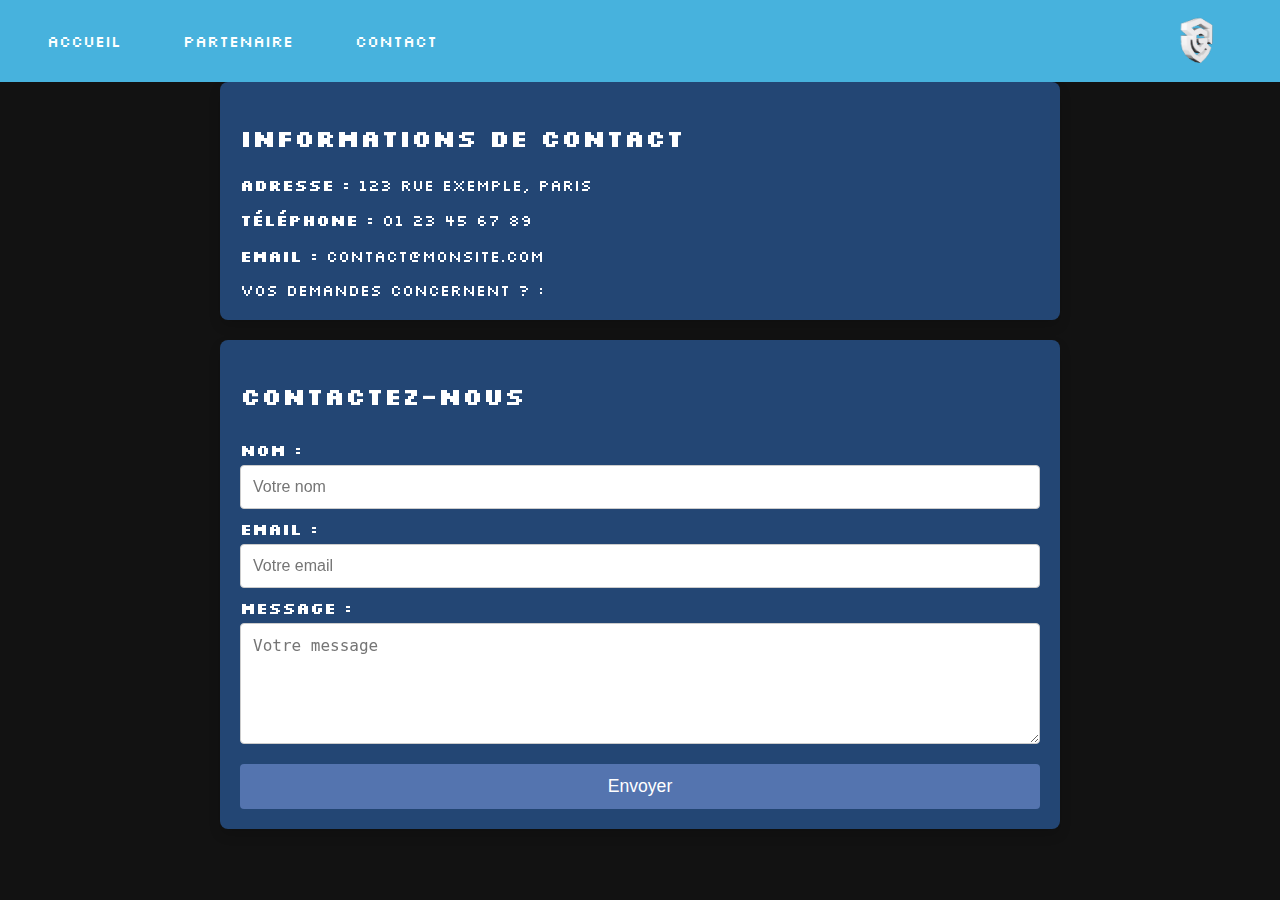
==== html/contact.html @ 1d967311 "first commit" ====
<!DOCTYPE html>
<html lang="fr">
<head>
  <meta charset="UTF-8">
  <meta name="viewport" content="width=device-width, initial-scale=1.0">
  <title>Contact</title>
  <link rel="stylesheet" href="../css/contact.css">
  <link href="https://fonts.googleapis.com/css2?family=Silkscreen&display=swap" rel="stylesheet">
  <link href="https://fonts.googleapis.com/css2?family=Roboto:wght@400;700&display=swap" rel="stylesheet">
</head>
<body>
	<video autoplay muted loop id="background-video">
		<source src="../img/background_index.mp4" type="video/mp4">
		Votre navigateur ne supporte pas les vidéos HTML5.
	  </video>
  <!-- Barre de navigation -->
  <div class="progress_container">
    <div class="progress_bar"></div>
</div>
  
<section class="top-nav">
  <input id="menu-toggle" type="checkbox" />
  <label class="menu-button-container" for="menu-toggle">
    <div class="menu-button"></div>
  </label>
  <ul class="menu">
    <li><a href="../index.html">Accueil</a></li>
    <li><a href="../html/partenaires.html">Partenaire</a></li>
    <li><a href="../html/contact.html">Contact</a></li>
  </ul>
  <a href="https://guardia.school/campus/lyon.html?utm_term=&utm_campaign=PMX+GU+-+Etudiants&utm_source=adwords&utm_medium=ppc&hsa_acc=1749547295&hsa_cam=20907422767&hsa_grp=&hsa_ad=&hsa_src=x&hsa_tgt=&hsa_kw=&hsa_mt=&hsa_net=adwords&hsa_ver=3&gad_source=1&gclid=Cj0KCQiA0fu5BhDQARIsAMXUBOLF5lQxduMnrC_3qKBJVAWHTUJK-DNhqhYN9tiGD5igEzrigsmo3pAaAjjzEALw_wcB">
  <img src="../img/guardiagif.gif" alt="Logo" class="logo" href="france.com">
</a>
</section>

  <!-- Section Informations -->
  <section id="info" class="info-section">
    <div>
      <div class="demander">
        <h2>Informations de Contact</h2>
        <p><strong>Adresse :</strong> 123 Rue Exemple, Paris</p>
        <p><strong>Téléphone :</strong> 01 23 45 67 89</p>
        <p><strong>Email :</strong> contact@monsite.com</p>
      </div>
      <div class="demander" >Vos demandes concernent ? :</div>
    </div>
  </section>

  <!-- Formulaire de contact -->
  <section id="contact" class="contact-section">
    <h2>Contactez-nous</h2>
    <form class="contact-form">
      <label for="name">Nom :</label>
      <input type="text" id="name" name="name" placeholder="Votre nom" required>

      <label for="email">Email :</label>
      <input type="email" id="email" name="email" placeholder="Votre email" required>

      <label for="message">Message :</label>
      <textarea id="message" name="message" rows="5" placeholder="Votre message" required></textarea>

      <button type="submit">Envoyer</button>
    </form>
  </section>

  <!-- Section Avis -->
  


  
</body>
</html>
---- css/contact.css ----
/* Styles globaux */
body {
  font-family: 'Silkscreen', sans-serif;
  position: relative;
  margin: 0;
  padding: 0;
  height: 100vh;
  color: #fff;
  overflow-x: hidden;
  background: #121212;
}

/* Vidéo de fond */
#background-video {
  position: fixed;
  top: 0;
  left: 0;
  width: 100%;
  height: 100%;
  object-fit: cover;
  z-index: -1;
  opacity: 0.8;
  filter: brightness(60%);
}

/* Titre dynamique */
#dynamic-text {
  font-size: 3rem;
  font-weight: bold;
  color: #fff;
  text-shadow: 2px 2px 5px rgba(0, 0, 0, 0.7);
  animation: fadeIn 2s ease-out;
}


/* Menu de navigation */
.menu {
  display: flex;
  list-style-type: none;
  margin: 0;
  padding: 0;
}

.menu > li {
  margin: 0 1rem;
  padding: 0.5em 0;
}

.menu a {
  text-decoration: none;
  color: white;
  font-family: 'Silkscreen', sans-serif;
  padding: 10px 15px;
  display: inline-block;
}

.menu a:hover {
  background-color: rgba(255, 255, 255, 0.1);
  border-radius: 5px;
}

/* Hamburger menu */
.menu-button-container {
  display: none;
  flex-direction: column;
  justify-content: center;
  align-items: center;
  cursor: pointer;
  height: 30px;
  width: 30px;
}

#menu-toggle {
  display: none;
}

.menu-button,
.menu-button::before,
.menu-button::after {
  display: block;
  background-color: #fff;
  position: absolute;
  height: 4px;
  width: 30px;
  transition: transform 400ms cubic-bezier(0.23, 1, 0.32, 1);
  border-radius: 2px;
}

.menu-button::before {
  content: '';
  margin-top: -8px;
}

.menu-button::after {
  content: '';
  margin-top: 8px;
}

#menu-toggle:checked + .menu-button-container .menu-button::before {
  margin-top: 0px;
  transform: rotate(45deg);
}

#menu-toggle:checked + .menu-button-container .menu-button {
  background: rgba(255, 255, 255, 0);
}

#menu-toggle:checked + .menu-button-container .menu-button::after {
  margin-top: 0px;
  transform: rotate(-45deg);
}

/* Responsive - mobile */
@media (max-width: 700px) {
  .menu {
    position: absolute;
    top: 0;
    left: 0;
    width: 100%;
    flex-direction: column;
    align-items: center;
    background: #121212;
    display: none;
  }

  #menu-toggle:checked ~ .menu {
    display: flex;
    flex-direction: column;
    align-items: center;
    transition: all 0.3s ease;
  }

  .menu > li {
    padding: 1em 0;
    width: 100%;
    text-align: center;
    background-color: #005091;
    color: white;
    border-bottom: 1px solid #00c3ff;
  }

  .menu > li:hover {
    background-color: #0065c0;
  }

  .menu-button-container {
    display: flex;
  }
}

/* Section d'informations */
.info-section, .contact-section, .avis-section {
  margin: 20px auto;
  padding: 20px;
  max-width: 800px;
  background: rgba(46, 105, 182, 0.6);
  box-shadow: 0 6px 12px rgba(0, 0, 0, 0.15);
  border-radius: 8px;
}

.info-section p {
  margin: 10px 0;
  line-height: 1.6;
  font-family: 'Silkscreen', sans-serif;
}

/* Formulaire de contact */
.contact-form {
  display: flex;
  flex-direction: column;
}

.contact-form label {
  margin-top: 10px;
  font-weight: bold;
}

.contact-form input, .contact-form textarea {
  margin-top: 5px;
  padding: 12px;
  border: 1px solid #ccc;
  border-radius: 4px;
  font-size: 1rem;
}

.contact-form button {
  margin-top: 20px;
  padding: 12px 25px;
  background-color: #5474af;
  color: #fff;
  border: none;
  border-radius: 4px;
  cursor: pointer;
  font-size: 1.1rem;
}

contact-form button:hover {
  background-color: #032f63;
}

/* Section Avis */
.avis-container {
  display: flex;
  flex-direction: column;
  gap: 15px;
}

.avis {
  padding: 15px;
  background-color: #eaf2fa;
  border: 1px solid #007bff;
  border-radius: 5px;
  box-shadow: 0 3px 6px rgba(0, 0, 0, 0.1);
}

.avis p {
  font-size: 1.1rem;
  color: #333;
}


/* Animation fadeIn */
@keyframes fadeIn {
  0% {
    opacity: 0;
  }
  100% {
    opacity: 1;
  }
}
.top-nav {
  display: flex;
  flex-direction: row;
  align-items: center;
  justify-content: space-between;
  background-color: #00BAF0;
  background-color:#47b2dd;
  color: #FFF;
  height: 50px;
  padding: 1em;
  opacity: 100%;
  position: relative;
  font-family: 'Silkscreen', sans-serif;
}
.logo {
  position: absolute;
  top: 50%;
  right: 20px;
  transform: translateY(-50%);
  height: 70px; /* Ajuste la taille du logo si nécessaire */
  width: auto;
}

#info
{
  display: flex;
  justify-content: space-between;
  align-items: flex-start;
  margin: auto;
  
}
.demander
{
  display: block;
  unicode-bidi: isolate;
  

}
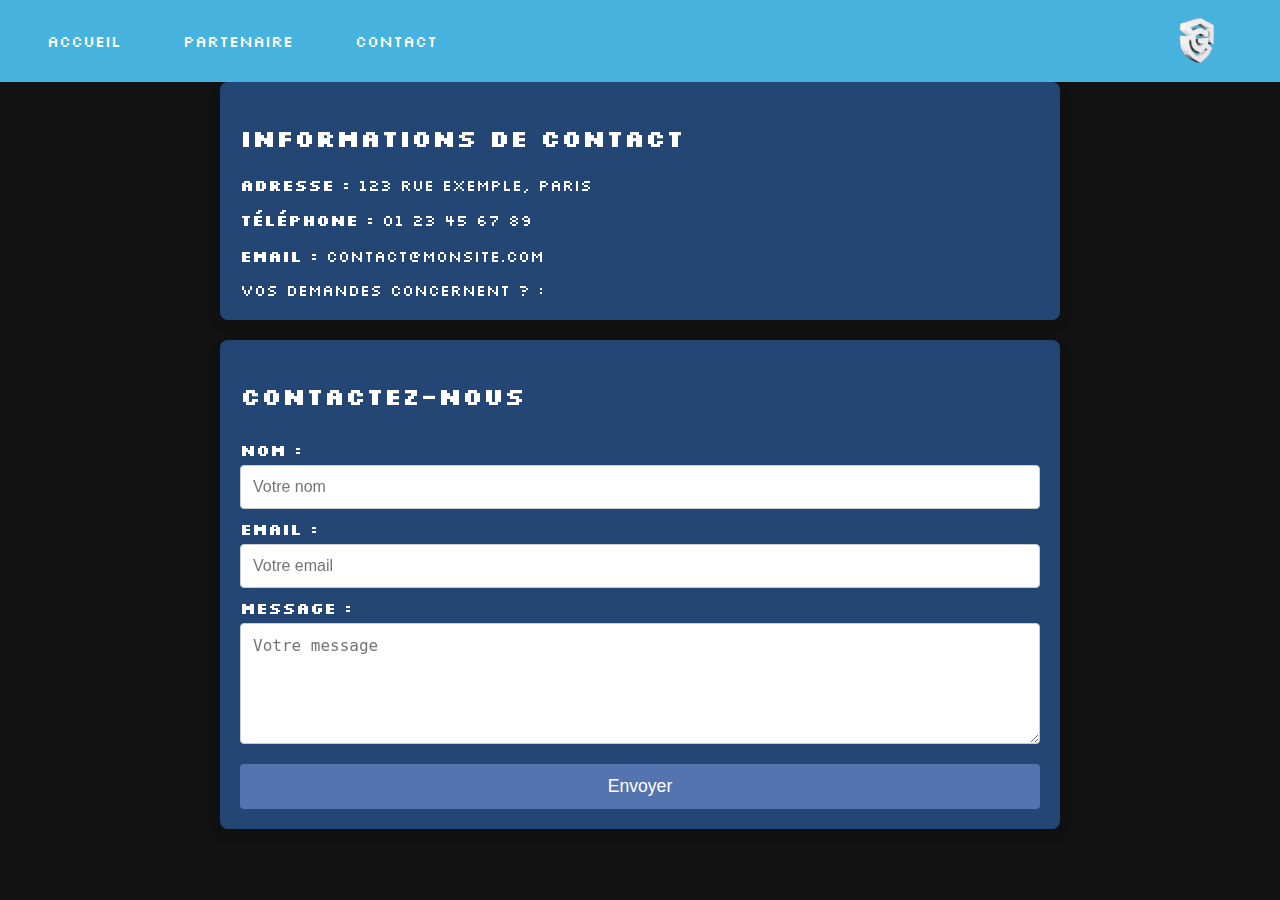
==== commit 3d22670f: "contact,partenaire et page dimitri modif pr redirect et fonctionnment de la page contact" ====
--- a/html/contact.html
+++ b/html/contact.html
@@ -49,18 +49,19 @@
   <!-- Formulaire de contact -->
   <section id="contact" class="contact-section">
     <h2>Contactez-nous</h2>
-    <form class="contact-form">
+    <form class="contact-form" action="..\php\contact.php" method="POST">
       <label for="name">Nom :</label>
       <input type="text" id="name" name="name" placeholder="Votre nom" required>
-
+  
       <label for="email">Email :</label>
       <input type="email" id="email" name="email" placeholder="Votre email" required>
-
+  
       <label for="message">Message :</label>
       <textarea id="message" name="message" rows="5" placeholder="Votre message" required></textarea>
-
+  
       <button type="submit">Envoyer</button>
-    </form>
+  </form>
+  
   </section>
 
   <!-- Section Avis -->
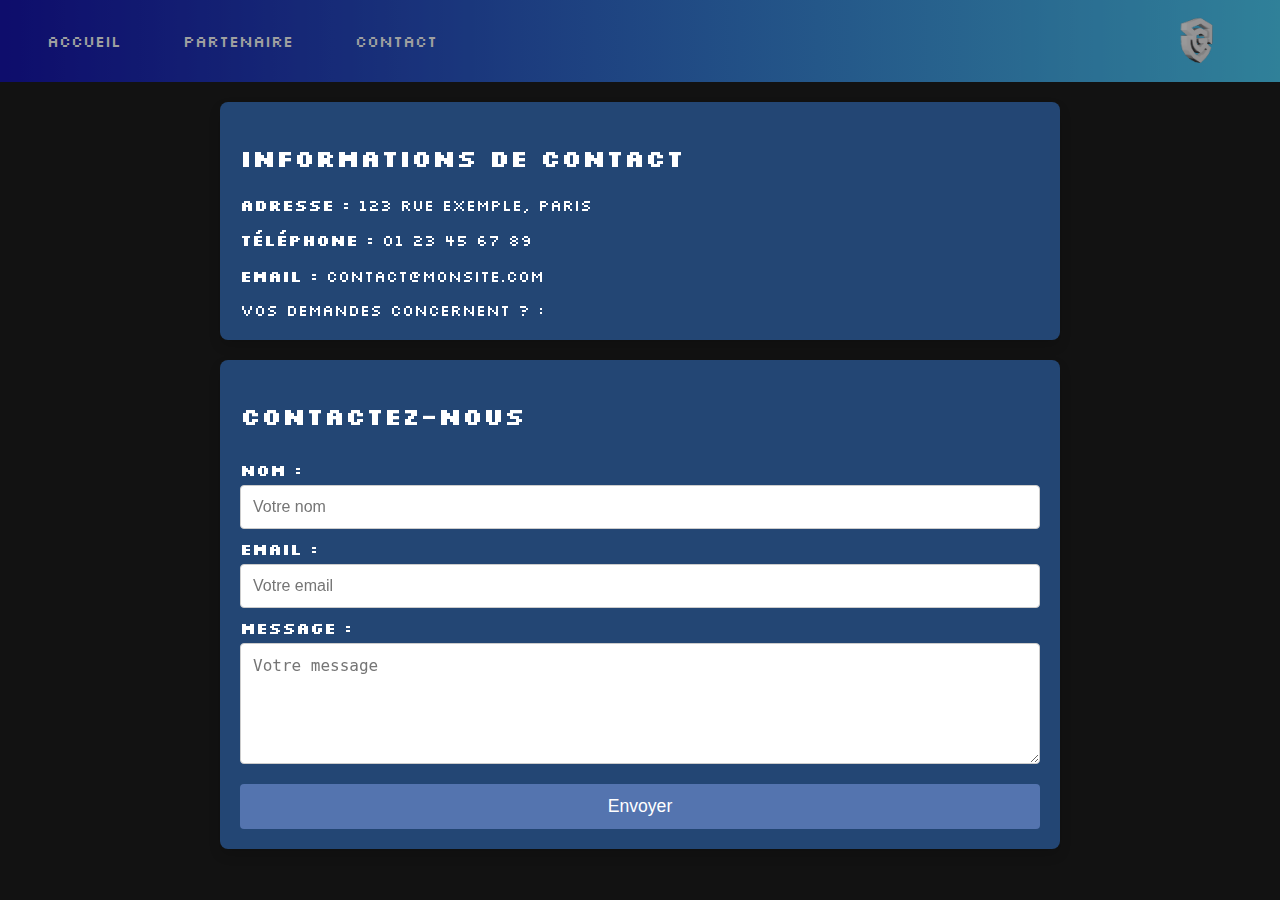
==== commit cba86f05: "version améliorer" ====
--- a/html/contact.html
+++ b/html/contact.html
@@ -26,13 +26,14 @@
   <ul class="menu">
     <li><a href="../index.html">Accueil</a></li>
     <li><a href="../html/partenaires.html">Partenaire</a></li>
-    <li><a href="../html/contact.html">Contact</a></li>
+    <li><a href="contact.html">Contact</a></li>
   </ul>
-  <a href="https://guardia.school/campus/lyon.html?utm_term=&utm_campaign=PMX+GU+-+Etudiants&utm_source=adwords&utm_medium=ppc&hsa_acc=1749547295&hsa_cam=20907422767&hsa_grp=&hsa_ad=&hsa_src=x&hsa_tgt=&hsa_kw=&hsa_mt=&hsa_net=adwords&hsa_ver=3&gad_source=1&gclid=Cj0KCQiA0fu5BhDQARIsAMXUBOLF5lQxduMnrC_3qKBJVAWHTUJK-DNhqhYN9tiGD5igEzrigsmo3pAaAjjzEALw_wcB">
-  <img src="../img/guardiagif.gif" alt="Logo" class="logo" href="france.com">
+<a href="https://guardia.school/campus/lyon.html?utm_term=&utm_campaign=PMX+GU+-+Etudiants&utm_source=adwords&utm_medium=ppc&hsa_acc=1749547295&hsa_cam=20907422767&hsa_grp=&hsa_ad=&hsa_src=x&hsa_tgt=&hsa_kw=&hsa_mt=&hsa_net=adwords&hsa_ver=3&gad_source=1&gclid=Cj0KCQiA0fu5BhDQARIsAMXUBOLF5lQxduMnrC_3qKBJVAWHTUJK-DNhqhYN9tiGD5igEzrigsmo3pAaAjjzEALw_wcB">
+<img src="../img/guardiagif.gif" alt="Logo" class="logo" href="test.html">
 </a>
 </section>
 
+<br>
   <!-- Section Informations -->
   <section id="info" class="info-section">
     <div>
--- a/css/contact.css
+++ b/css/contact.css
@@ -234,13 +234,12 @@
   align-items: center;
   justify-content: space-between;
   background-color: #00BAF0;
-  background-color:#47b2dd;
+  background: linear-gradient(to left, #45cbf4, #0c0aa8);
   color: #FFF;
   height: 50px;
   padding: 1em;
-  opacity: 100%;
+  opacity: 60%;
   position: relative;
-  font-family: 'Silkscreen', sans-serif;
 }
 .logo {
   position: absolute;
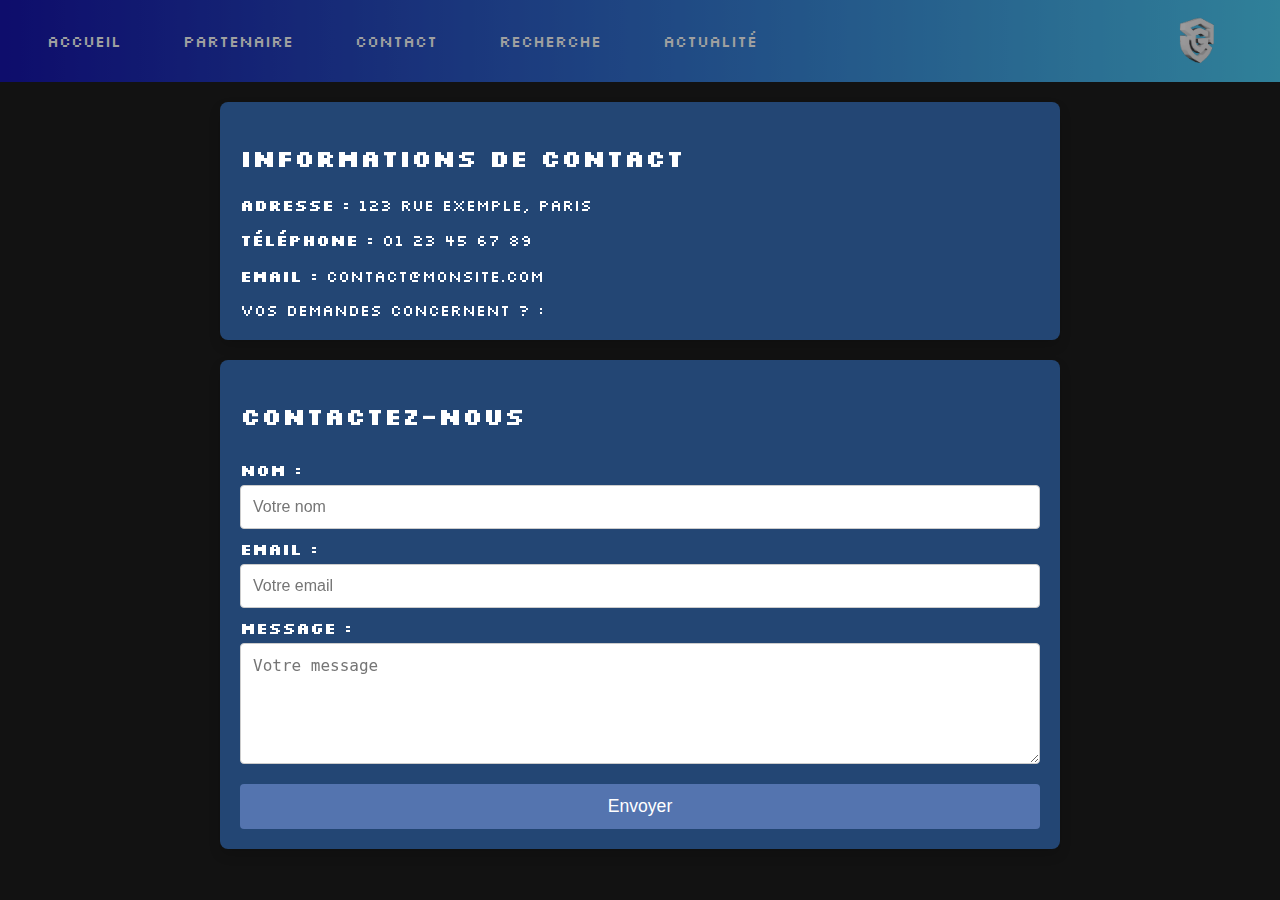
==== commit 64db603c: "Fin du site" ====
--- a/html/contact.html
+++ b/html/contact.html
@@ -26,7 +26,9 @@
   <ul class="menu">
     <li><a href="../index.html">Accueil</a></li>
     <li><a href="../html/partenaires.html">Partenaire</a></li>
-    <li><a href="contact.html">Contact</a></li>
+    <li><a href="../html/contact.html">Contact</a></li>
+    <li><a href="../php/recherche.php">Recherche</a></li>
+    <li><a href="../html/api_actu.php">Actualité</a></li>
   </ul>
 <a href="https://guardia.school/campus/lyon.html?utm_term=&utm_campaign=PMX+GU+-+Etudiants&utm_source=adwords&utm_medium=ppc&hsa_acc=1749547295&hsa_cam=20907422767&hsa_grp=&hsa_ad=&hsa_src=x&hsa_tgt=&hsa_kw=&hsa_mt=&hsa_net=adwords&hsa_ver=3&gad_source=1&gclid=Cj0KCQiA0fu5BhDQARIsAMXUBOLF5lQxduMnrC_3qKBJVAWHTUJK-DNhqhYN9tiGD5igEzrigsmo3pAaAjjzEALw_wcB">
 <img src="../img/guardiagif.gif" alt="Logo" class="logo" href="test.html">
